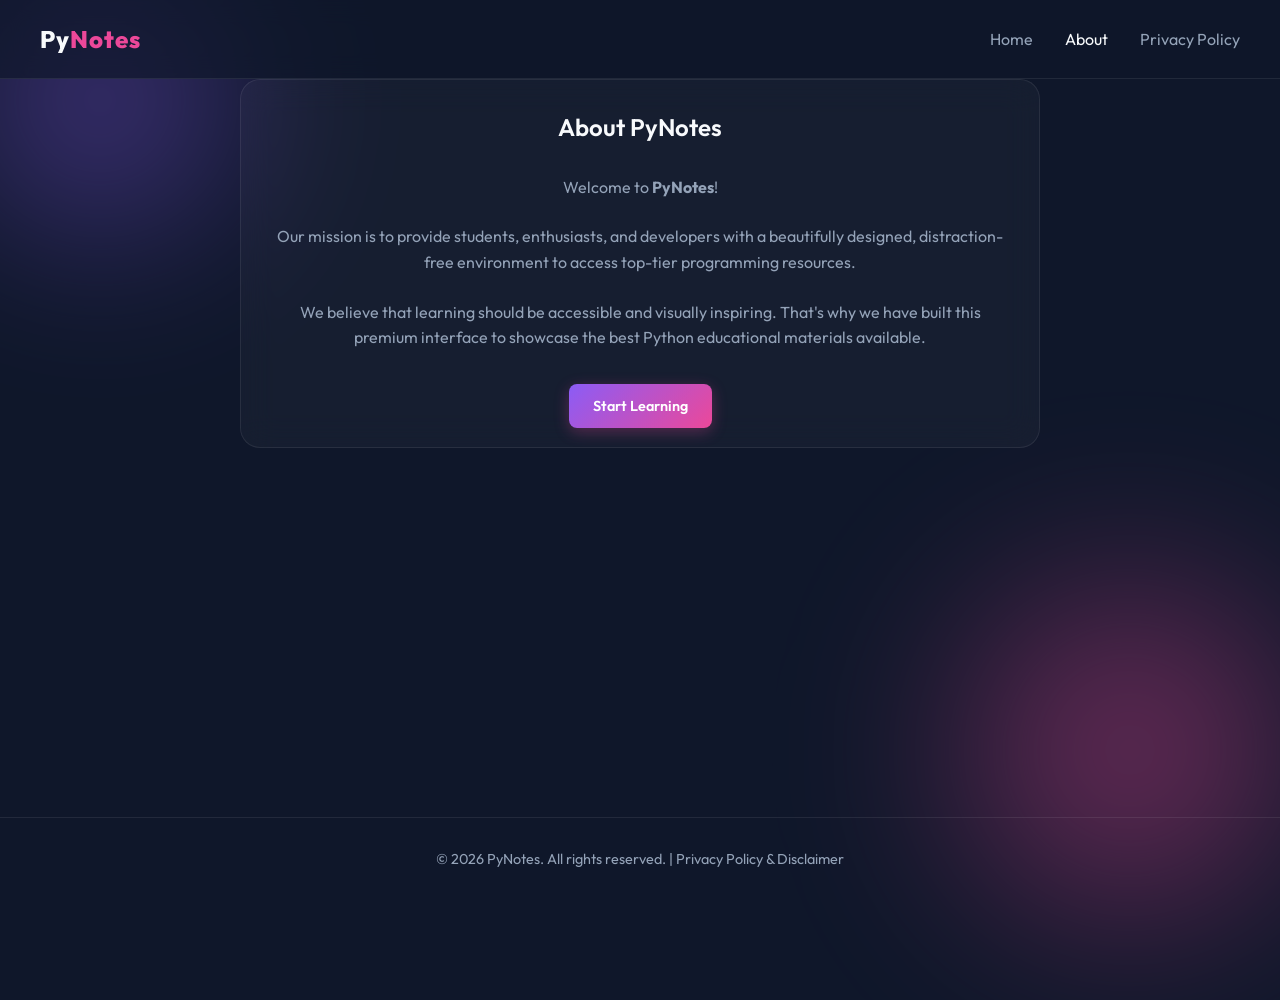
==== about.html @ 03c9ce99 "Add website source code" ====
<!DOCTYPE html>
<html lang="en">
<head>
    <meta charset="UTF-8">
    <meta name="viewport" content="width=device-width, initial-scale=1.0">
    <title>About Us - PyNotes</title>
    <link rel="preconnect" href="https://fonts.googleapis.com">
    <link rel="preconnect" href="https://fonts.gstatic.com" crossorigin>
    <link href="https://fonts.googleapis.com/css2?family=Outfit:wght@300;400;600;800&display=swap" rel="stylesheet">
    <link rel="stylesheet" href="style.css">
</head>
<body>
    <div class="blob blob-1"></div>
    <div class="blob blob-2"></div>

    <nav class="navbar">
        <div class="nav-container">
            <a href="index.html" class="logo">Py<span>Notes</span></a>
            <div class="nav-links">
                <a href="index.html">Home</a>
                <a href="about.html" class="active">About</a>
                <a href="privacy.html">Privacy Policy</a>
            </div>
            <div class="hamburger">
                <span></span>
                <span></span>
                <span></span>
            </div>
        </div>
    </nav>

    <main class="container page-content">
        <div class="glass-card full-width text-center">
            <h2>About PyNotes</h2>
            <br>
            <p>Welcome to <strong>PyNotes</strong>!</p>
            <p>Our mission is to provide students, enthusiasts, and developers with a beautifully designed, distraction-free environment to access top-tier programming resources.</p>
            <p>We believe that learning should be accessible and visually inspiring. That's why we have built this premium interface to showcase the best Python educational materials available.</p>
            <br>
            <a href="index.html" class="btn btn-primary">Start Learning</a>
        </div>
    </main>

    <footer>
        <p>&copy; 2026 PyNotes. All rights reserved. | <a href="privacy.html">Privacy Policy & Disclaimer</a></p>
    </footer>

    <script src="script.js"></script>
</body>
</html>
---- style.css ----
:root {
    --bg-color: #0f172a;
    --card-bg: rgba(255, 255, 255, 0.03);
    --card-border: rgba(255, 255, 255, 0.08);
    --text-primary: #f8fafc;
    --text-secondary: #94a3b8;
    --accent-1: #8b5cf6;
    --accent-2: #ec4899;
}

* {
    margin: 0;
    padding: 0;
    box-sizing: border-box;
    font-family: 'Outfit', sans-serif;
}

body {
    background-color: var(--bg-color);
    color: var(--text-primary);
    min-height: 100vh;
    overflow-x: hidden;
    position: relative;
    display: flex;
    flex-direction: column;
}

/* Background Blobs for Premium Feel */
.blob {
    position: absolute;
    filter: blur(80px);
    z-index: -1;
    opacity: 0.5;
    animation: float 10s infinite alternate ease-in-out;
}

.blob-1 {
    top: -100px;
    left: -100px;
    width: 400px;
    height: 400px;
    background: radial-gradient(circle, var(--accent-1) 0%, transparent 70%);
}

.blob-2 {
    bottom: -100px;
    right: -100px;
    width: 500px;
    height: 500px;
    background: radial-gradient(circle, var(--accent-2) 0%, transparent 70%);
    animation-delay: -5s;
}

@keyframes float {
    0% { transform: translate(0, 0) scale(1); }
    100% { transform: translate(30px, 50px) scale(1.1); }
}

/* Navbar */
.navbar {
    padding: 1.5rem 2rem;
    background: rgba(15, 23, 42, 0.7);
    backdrop-filter: blur(12px);
    position: sticky;
    top: 0;
    z-index: 100;
    border-bottom: 1px solid var(--card-border);
}

.nav-container {
    max-width: 1200px;
    margin: 0 auto;
    display: flex;
    justify-content: space-between;
    align-items: center;
}

.logo {
    font-size: 1.5rem;
    font-weight: 800;
    color: var(--text-primary);
    text-decoration: none;
    letter-spacing: 1px;
}

.logo span {
    color: var(--accent-2);
}

.nav-links {
    display: flex;
    gap: 2rem;
}

.nav-links a {
    color: var(--text-secondary);
    text-decoration: none;
    font-weight: 400;
    transition: color 0.3s ease;
}

.nav-links a:hover, .nav-links a.active {
    color: var(--text-primary);
}

/* Hamburger Menu */
.hamburger {
    display: none;
    cursor: pointer;
    flex-direction: column;
    gap: 5px;
}

.hamburger span {
    width: 25px;
    height: 2px;
    background-color: var(--text-primary);
    transition: 0.3s;
}

/* Hero Section */
.hero {
    text-align: center;
    padding: 5rem 1.5rem;
}

.hero h1 {
    font-size: 3.5rem;
    line-height: 1.2;
    margin-bottom: 1rem;
    font-weight: 800;
}

.gradient-text {
    background: linear-gradient(to right, var(--accent-1), var(--accent-2));
    -webkit-background-clip: text;
    -webkit-text-fill-color: transparent;
}

.hero p {
    color: var(--text-secondary);
    font-size: 1.1rem;
    max-width: 600px;
    margin: 0 auto;
}

/* Main Container & Grid */
.container {
    max-width: 1200px;
    margin: 0 auto;
    padding: 0 1.5rem 4rem 1.5rem;
    flex: 1;
}

.pdf-grid {
    display: grid;
    grid-template-columns: repeat(auto-fit, minmax(300px, 1fr));
    gap: 2rem;
}

/* Glassmorphism Card */
.glass-card {
    background: var(--card-bg);
    backdrop-filter: blur(16px);
    border: 1px solid var(--card-border);
    border-radius: 20px;
    padding: 2rem;
    transition: transform 0.3s ease, box-shadow 0.3s ease;
}

.glass-card:hover {
    transform: translateY(-5px);
    box-shadow: 0 10px 30px rgba(0, 0, 0, 0.3);
    border-color: rgba(255, 255, 255, 0.2);
}

.full-width {
    max-width: 800px;
    margin: 0 auto;
}

.text-center {
    text-align: center;
}

.card-icon {
    width: 50px;
    height: 50px;
    background: rgba(236, 72, 153, 0.1);
    color: var(--accent-2);
    border-radius: 12px;
    display: flex;
    align-items: center;
    justify-content: center;
    margin-bottom: 1.5rem;
}

.card-icon svg {
    width: 24px;
    height: 24px;
}

.glass-card h2 {
    font-size: 1.5rem;
    margin-bottom: 0.8rem;
    font-weight: 600;
}

.glass-card h3 {
    color: var(--accent-2);
    margin-bottom: 0.5rem;
}

.glass-card p {
    color: var(--text-secondary);
    line-height: 1.6;
    margin-bottom: 1.5rem;
}

/* Buttons */
.card-actions {
    display: flex;
    gap: 1rem;
    flex-wrap: wrap;
}

.btn {
    padding: 0.8rem 1.5rem;
    border-radius: 8px;
    text-decoration: none;
    font-weight: 600;
    font-size: 0.9rem;
    transition: all 0.3s ease;
    border: none;
    cursor: pointer;
    text-align: center;
    flex: 1;
}

.btn-primary {
    background: linear-gradient(135deg, var(--accent-1), var(--accent-2));
    color: white;
    box-shadow: 0 4px 15px rgba(236, 72, 153, 0.3);
}

.btn-primary:hover {
    opacity: 0.9;
    box-shadow: 0 6px 20px rgba(236, 72, 153, 0.4);
}

.btn-secondary {
    background: rgba(255, 255, 255, 0.05);
    color: var(--text-primary);
    border: 1px solid var(--card-border);
}

.btn-secondary:hover {
    background: rgba(255, 255, 255, 0.1);
}

.btn-disabled {
    background: rgba(255, 255, 255, 0.05);
    color: var(--text-secondary);
    cursor: not-allowed;
}

/* Footer */
footer {
    text-align: center;
    padding: 2rem;
    border-top: 1px solid var(--card-border);
    margin-top: auto;
}

footer p {
    color: var(--text-secondary);
    font-size: 0.9rem;
}

footer a {
    color: var(--text-secondary);
    text-decoration: none;
}

footer a:hover {
    color: var(--text-primary);
}

/* Responsive */
@media (max-width: 768px) {
    .hamburger {
        display: flex;
    }

    .nav-links {
        display: none;
        position: absolute;
        top: 100%;
        left: 0;
        width: 100%;
        background: rgba(15, 23, 42, 0.95);
        backdrop-filter: blur(12px);
        flex-direction: column;
        padding: 1rem 2rem;
        gap: 1rem;
        border-bottom: 1px solid var(--card-border);
    }

    .nav-links.active {
        display: flex;
    }

    .hero h1 {
        font-size: 2.5rem;
    }
}
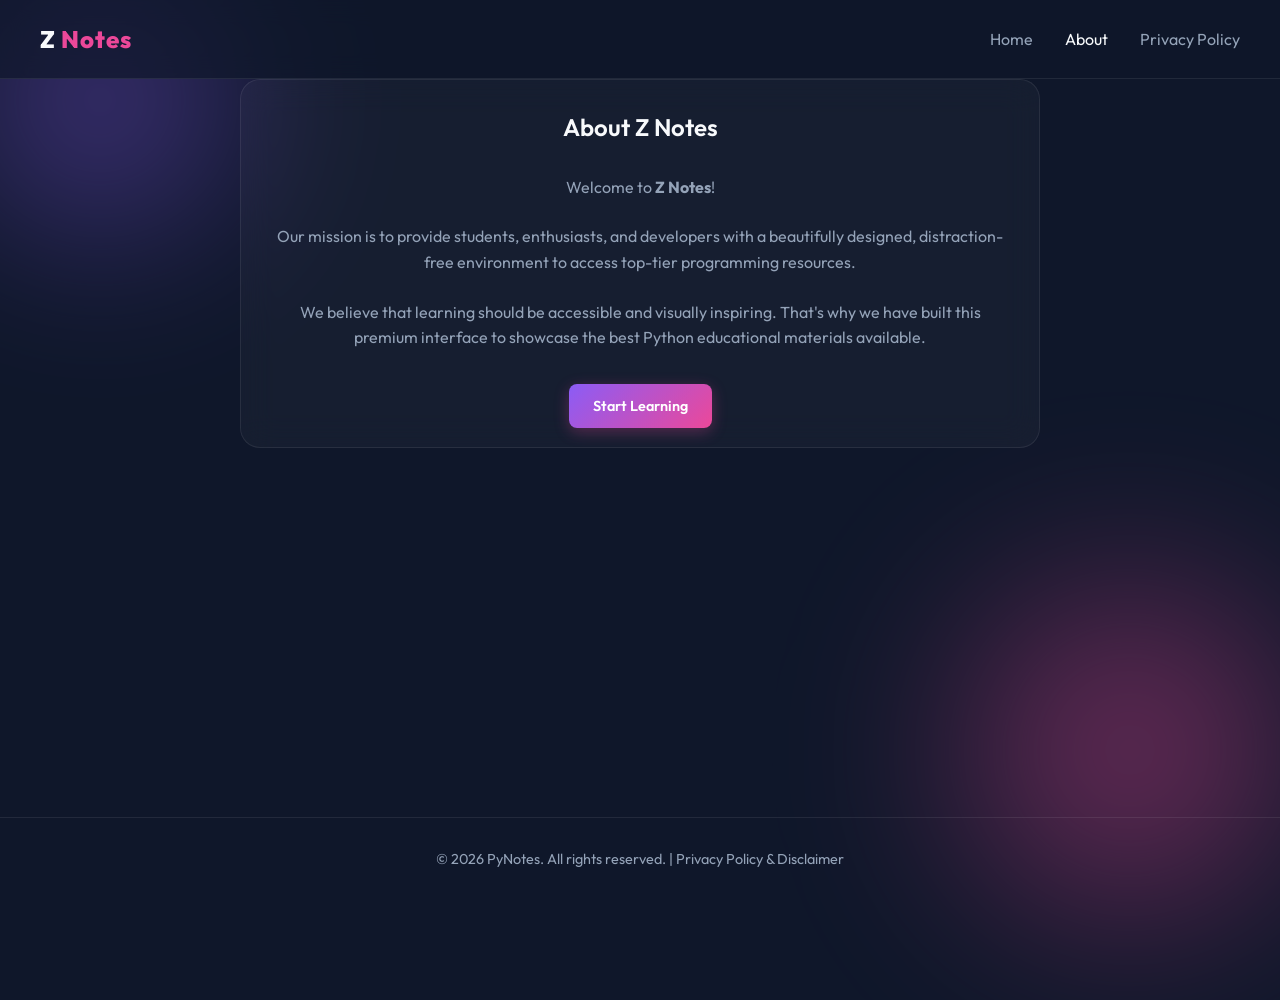
==== commit cd737b0e: "Update UI text to Z Notes and Important Notes" ====
--- a/about.html
+++ b/about.html
@@ -3,7 +3,7 @@
 <head>
     <meta charset="UTF-8">
     <meta name="viewport" content="width=device-width, initial-scale=1.0">
-    <title>About Us - PyNotes</title>
+    <title>About Us - Z Notes</title>
     <link rel="preconnect" href="https://fonts.googleapis.com">
     <link rel="preconnect" href="https://fonts.gstatic.com" crossorigin>
     <link href="https://fonts.googleapis.com/css2?family=Outfit:wght@300;400;600;800&display=swap" rel="stylesheet">
@@ -15,7 +15,7 @@
 
     <nav class="navbar">
         <div class="nav-container">
-            <a href="index.html" class="logo">Py<span>Notes</span></a>
+            <a href="index.html" class="logo">Z <span>Notes</span></a>
             <div class="nav-links">
                 <a href="index.html">Home</a>
                 <a href="about.html" class="active">About</a>
@@ -31,9 +31,9 @@
 
     <main class="container page-content">
         <div class="glass-card full-width text-center">
-            <h2>About PyNotes</h2>
+            <h2>About Z Notes</h2>
             <br>
-            <p>Welcome to <strong>PyNotes</strong>!</p>
+            <p>Welcome to <strong>Z Notes</strong>!</p>
             <p>Our mission is to provide students, enthusiasts, and developers with a beautifully designed, distraction-free environment to access top-tier programming resources.</p>
             <p>We believe that learning should be accessible and visually inspiring. That's why we have built this premium interface to showcase the best Python educational materials available.</p>
             <br>
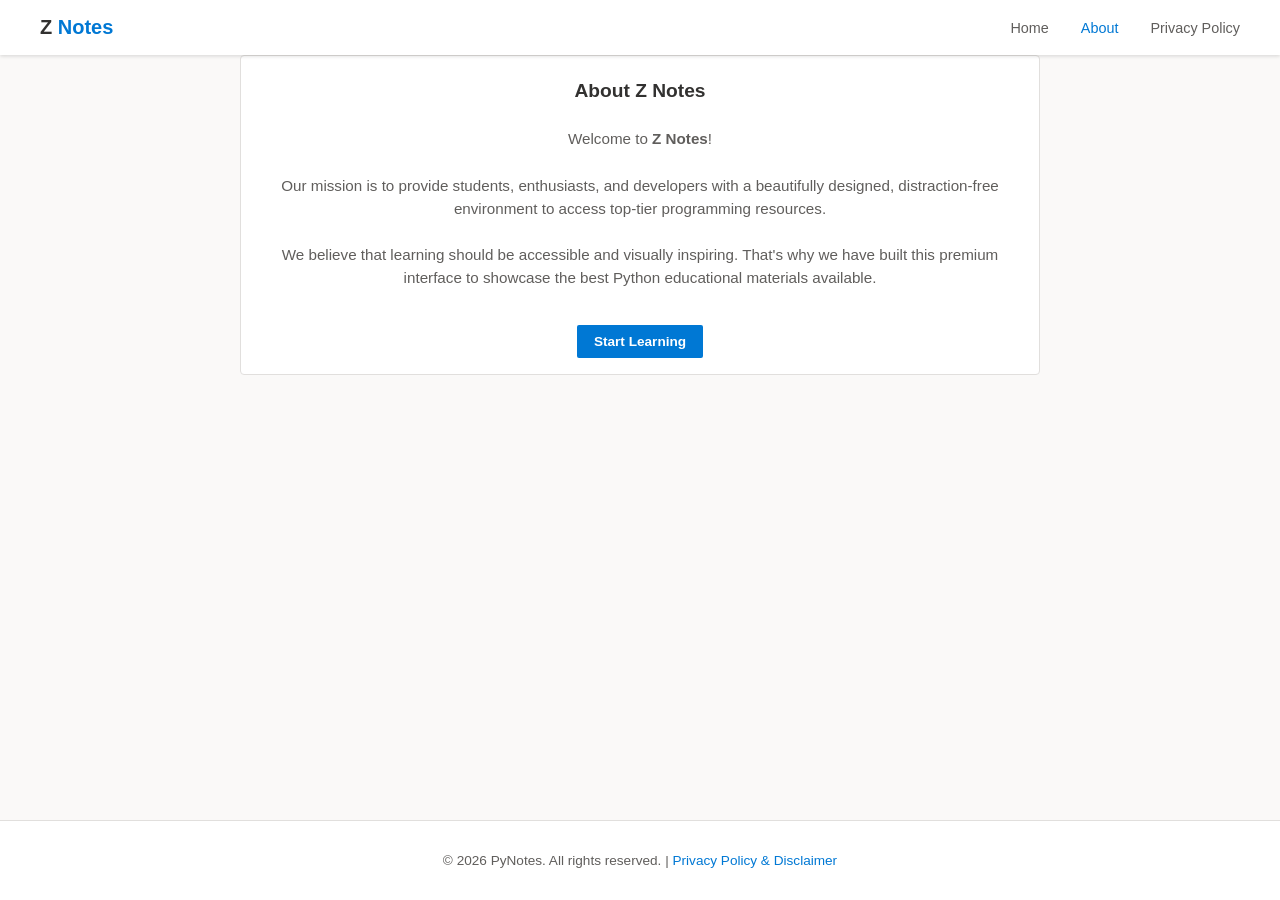
==== commit 2657cd71: "Redesign website to classic Microsoft Fluent aesthetic" ====
--- a/about.html
+++ b/about.html
@@ -10,8 +10,6 @@
     <link rel="stylesheet" href="style.css">
 </head>
 <body>
-    <div class="blob blob-1"></div>
-    <div class="blob blob-2"></div>
 
     <nav class="navbar">
         <div class="nav-container">
--- a/style.css
+++ b/style.css
@@ -1,18 +1,18 @@
 :root {
-    --bg-color: #0f172a;
-    --card-bg: rgba(255, 255, 255, 0.03);
-    --card-border: rgba(255, 255, 255, 0.08);
-    --text-primary: #f8fafc;
-    --text-secondary: #94a3b8;
-    --accent-1: #8b5cf6;
-    --accent-2: #ec4899;
+    --bg-color: #faf9f8; /* Microsoft Fluent light gray */
+    --card-bg: #ffffff;
+    --card-border: #e1dfdd;
+    --text-primary: #323130;
+    --text-secondary: #605e5c;
+    --accent-1: #0078d4; /* Microsoft Blue */
+    --accent-2: #005a9e; /* Darker Blue for hover */
 }
 
 * {
     margin: 0;
     padding: 0;
     box-sizing: border-box;
-    font-family: 'Outfit', sans-serif;
+    font-family: 'Segoe UI', -apple-system, BlinkMacSystemFont, Roboto, Arial, sans-serif;
 }
 
 body {
@@ -25,46 +25,14 @@
     flex-direction: column;
 }
 
-/* Background Blobs for Premium Feel */
-.blob {
-    position: absolute;
-    filter: blur(80px);
-    z-index: -1;
-    opacity: 0.5;
-    animation: float 10s infinite alternate ease-in-out;
-}
-
-.blob-1 {
-    top: -100px;
-    left: -100px;
-    width: 400px;
-    height: 400px;
-    background: radial-gradient(circle, var(--accent-1) 0%, transparent 70%);
-}
-
-.blob-2 {
-    bottom: -100px;
-    right: -100px;
-    width: 500px;
-    height: 500px;
-    background: radial-gradient(circle, var(--accent-2) 0%, transparent 70%);
-    animation-delay: -5s;
-}
-
-@keyframes float {
-    0% { transform: translate(0, 0) scale(1); }
-    100% { transform: translate(30px, 50px) scale(1.1); }
-}
-
 /* Navbar */
 .navbar {
-    padding: 1.5rem 2rem;
-    background: rgba(15, 23, 42, 0.7);
-    backdrop-filter: blur(12px);
+    padding: 1rem 2rem;
+    background: #ffffff;
+    box-shadow: 0 1.6px 3.6px 0 rgba(0,0,0,0.132), 0 0.3px 0.9px 0 rgba(0,0,0,0.108);
     position: sticky;
     top: 0;
     z-index: 100;
-    border-bottom: 1px solid var(--card-border);
 }
 
 .nav-container {
@@ -76,15 +44,14 @@
 }
 
 .logo {
-    font-size: 1.5rem;
-    font-weight: 800;
-    color: var(--text-primary);
-    text-decoration: none;
-    letter-spacing: 1px;
+    font-size: 1.25rem;
+    font-weight: 600;
+    color: var(--text-primary);
+    text-decoration: none;
 }
 
 .logo span {
-    color: var(--accent-2);
+    color: var(--accent-1);
 }
 
 .nav-links {
@@ -96,11 +63,11 @@
     color: var(--text-secondary);
     text-decoration: none;
     font-weight: 400;
-    transition: color 0.3s ease;
+    font-size: 0.9rem;
 }
 
 .nav-links a:hover, .nav-links a.active {
-    color: var(--text-primary);
+    color: var(--accent-1);
 }
 
 /* Hamburger Menu */
@@ -115,26 +82,23 @@
     width: 25px;
     height: 2px;
     background-color: var(--text-primary);
-    transition: 0.3s;
 }
 
 /* Hero Section */
 .hero {
     text-align: center;
-    padding: 5rem 1.5rem;
+    padding: 4rem 1.5rem;
+    background-color: #ffffff;
+    border-bottom: 1px solid var(--card-border);
+    margin-bottom: 3rem;
 }
 
 .hero h1 {
-    font-size: 3.5rem;
+    font-size: 2.8rem;
     line-height: 1.2;
-    margin-bottom: 1rem;
-    font-weight: 800;
-}
-
-.gradient-text {
-    background: linear-gradient(to right, var(--accent-1), var(--accent-2));
-    -webkit-background-clip: text;
-    -webkit-text-fill-color: transparent;
+    margin-bottom: 0.5rem;
+    font-weight: 600;
+    color: var(--text-primary);
 }
 
 .hero p {
@@ -150,28 +114,34 @@
     margin: 0 auto;
     padding: 0 1.5rem 4rem 1.5rem;
     flex: 1;
+    width: 100%;
+}
+
+.section-title {
+    font-size: 1.5rem;
+    margin-bottom: 1.5rem;
+    color: var(--text-primary);
+    font-weight: 600;
 }
 
 .pdf-grid {
     display: grid;
-    grid-template-columns: repeat(auto-fit, minmax(300px, 1fr));
-    gap: 2rem;
-}
-
-/* Glassmorphism Card */
+    grid-template-columns: repeat(auto-fit, minmax(320px, 1fr));
+    gap: 1.5rem;
+}
+
+/* Classic Solid Card */
 .glass-card {
     background: var(--card-bg);
-    backdrop-filter: blur(16px);
     border: 1px solid var(--card-border);
-    border-radius: 20px;
-    padding: 2rem;
-    transition: transform 0.3s ease, box-shadow 0.3s ease;
+    border-radius: 4px;
+    padding: 1.5rem;
+    transition: box-shadow 0.2s ease, transform 0.2s ease;
 }
 
 .glass-card:hover {
-    transform: translateY(-5px);
-    box-shadow: 0 10px 30px rgba(0, 0, 0, 0.3);
-    border-color: rgba(255, 255, 255, 0.2);
+    box-shadow: 0 3.2px 7.2px 0 rgba(0,0,0,0.132), 0 0.6px 1.8px 0 rgba(0,0,0,0.108);
+    transform: translateY(-2px);
 }
 
 .full-width {
@@ -184,109 +154,92 @@
 }
 
 .card-icon {
-    width: 50px;
-    height: 50px;
-    background: rgba(236, 72, 153, 0.1);
-    color: var(--accent-2);
-    border-radius: 12px;
+    width: 40px;
+    height: 40px;
+    color: var(--accent-1);
     display: flex;
     align-items: center;
-    justify-content: center;
+    justify-content: flex-start;
+    margin-bottom: 1rem;
+}
+
+.glass-card h2 {
+    font-size: 1.2rem;
+    margin-bottom: 0.5rem;
+    font-weight: 600;
+    color: var(--text-primary);
+}
+
+.glass-card p {
+    color: var(--text-secondary);
+    line-height: 1.5;
     margin-bottom: 1.5rem;
-}
-
-.card-icon svg {
-    width: 24px;
-    height: 24px;
-}
-
-.glass-card h2 {
-    font-size: 1.5rem;
-    margin-bottom: 0.8rem;
-    font-weight: 600;
-}
-
-.glass-card h3 {
-    color: var(--accent-2);
-    margin-bottom: 0.5rem;
-}
-
-.glass-card p {
-    color: var(--text-secondary);
-    line-height: 1.6;
-    margin-bottom: 1.5rem;
+    font-size: 0.95rem;
 }
 
 /* Buttons */
 .card-actions {
     display: flex;
-    gap: 1rem;
+    gap: 0.8rem;
     flex-wrap: wrap;
 }
 
 .btn {
-    padding: 0.8rem 1.5rem;
-    border-radius: 8px;
-    text-decoration: none;
-    font-weight: 600;
-    font-size: 0.9rem;
-    transition: all 0.3s ease;
-    border: none;
+    padding: 0.5rem 1rem;
+    border-radius: 2px;
+    text-decoration: none;
+    font-weight: 600;
+    font-size: 0.85rem;
+    transition: all 0.2s ease;
+    border: 1px solid transparent;
     cursor: pointer;
     text-align: center;
     flex: 1;
 }
 
 .btn-primary {
-    background: linear-gradient(135deg, var(--accent-1), var(--accent-2));
+    background-color: var(--accent-1);
     color: white;
-    box-shadow: 0 4px 15px rgba(236, 72, 153, 0.3);
 }
 
 .btn-primary:hover {
-    opacity: 0.9;
-    box-shadow: 0 6px 20px rgba(236, 72, 153, 0.4);
+    background-color: var(--accent-2);
 }
 
 .btn-secondary {
-    background: rgba(255, 255, 255, 0.05);
+    background-color: transparent;
     color: var(--text-primary);
     border: 1px solid var(--card-border);
 }
 
 .btn-secondary:hover {
-    background: rgba(255, 255, 255, 0.1);
-}
-
-.btn-disabled {
-    background: rgba(255, 255, 255, 0.05);
-    color: var(--text-secondary);
-    cursor: not-allowed;
+    background-color: #f3f2f1;
 }
 
 /* Footer */
 footer {
     text-align: center;
     padding: 2rem;
+    background-color: #ffffff;
     border-top: 1px solid var(--card-border);
     margin-top: auto;
 }
 
 footer p {
     color: var(--text-secondary);
-    font-size: 0.9rem;
+    font-size: 0.85rem;
 }
 
 footer a {
-    color: var(--text-secondary);
+    color: var(--accent-1);
     text-decoration: none;
 }
 
 footer a:hover {
-    color: var(--text-primary);
-}
-
-/* Responsive */
+    text-decoration: underline;
+}
+
+/* Responsive - Mobile Optimization */
 @media (max-width: 768px) {
     .hamburger {
         display: flex;
@@ -298,11 +251,11 @@
         top: 100%;
         left: 0;
         width: 100%;
-        background: rgba(15, 23, 42, 0.95);
-        backdrop-filter: blur(12px);
+        background: #ffffff;
         flex-direction: column;
         padding: 1rem 2rem;
         gap: 1rem;
+        box-shadow: 0 4px 6px rgba(0,0,0,0.1);
         border-bottom: 1px solid var(--card-border);
     }
 
@@ -310,7 +263,30 @@
         display: flex;
     }
 
+    .hero {
+        padding: 2rem 1rem;
+        margin-bottom: 2rem;
+    }
+
     .hero h1 {
-        font-size: 2.5rem;
-    }
-}
+        font-size: 1.8rem;
+    }
+
+    .pdf-grid {
+        grid-template-columns: 1fr;
+        gap: 1rem;
+    }
+
+    .glass-card {
+        padding: 1.25rem;
+    }
+
+    .card-actions {
+        flex-direction: column;
+        gap: 0.5rem;
+    }
+
+    .btn {
+        width: 100%;
+    }
+}
